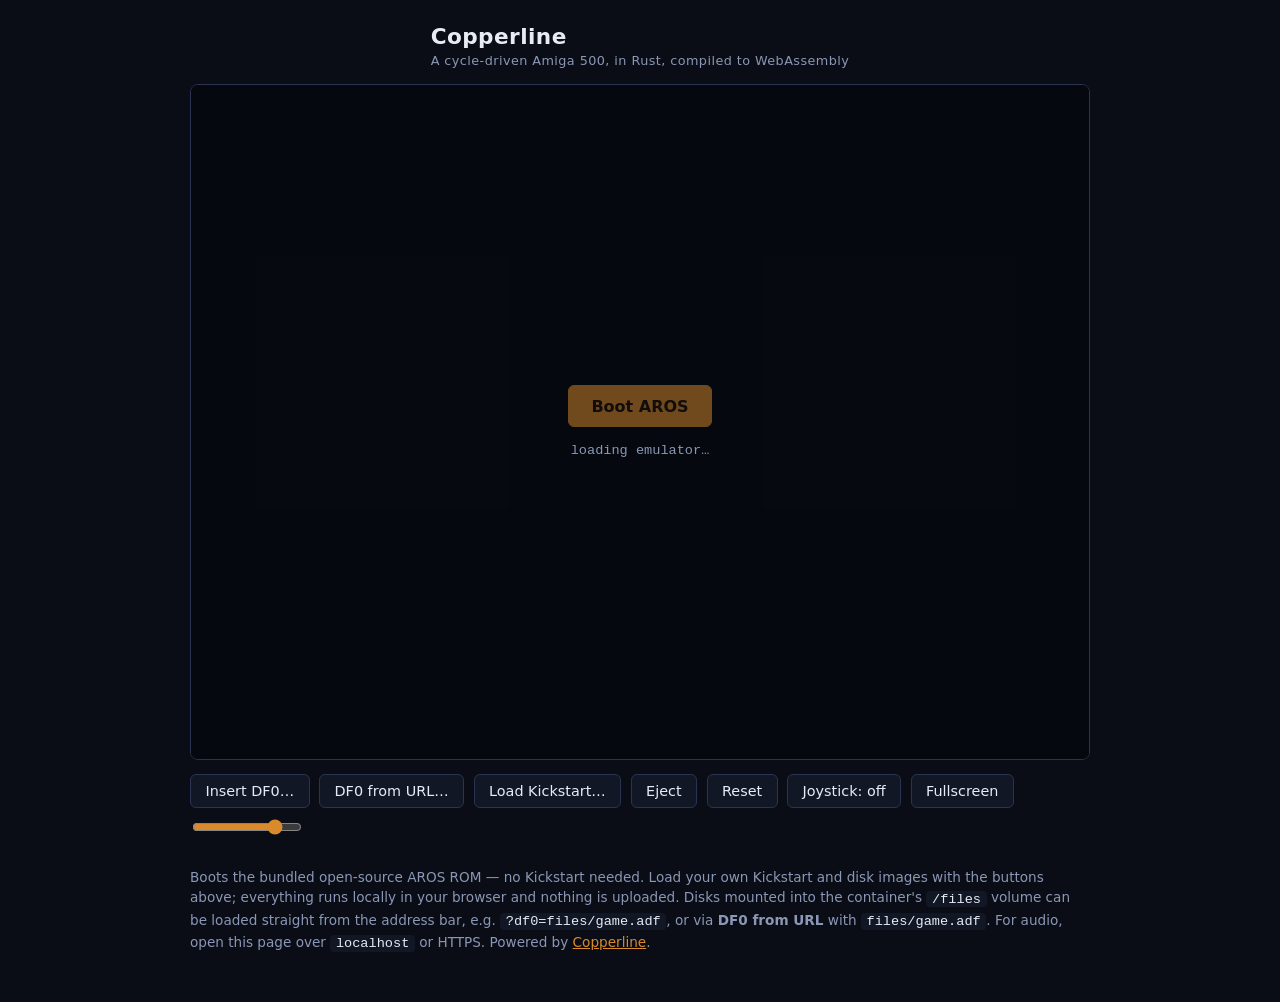
==== index.html @ 6b15bf63 "Dockerise the Copperline WebAssembly emulator behind nginx Multi-stage build: a Rust stage compiles " ====
<!DOCTYPE html>
<html lang="en">
<head>
<meta charset="UTF-8">
<meta name="viewport" content="width=device-width, initial-scale=1.0, viewport-fit=cover">
<title>Copperline — Amiga in your browser</title>
<meta name="description" content="Copperline, a cycle-driven Amiga emulator written in Rust and compiled to WebAssembly. Boots the open-source AROS ROM; bring your own Kickstart and disks.">
<meta name="theme-color" content="#0a0d16">
<style>
  /* Minimal, self-contained shell. All emulator behaviour lives in try.js,
     which looks up the element IDs below; this page only lays them out.
     No external CSS, fonts, images, or scripts. */
  :root {
    --bg: #0a0d16;
    --panel: #121725;
    --line: #2a3450;
    --ink: #e6ebf5;
    --ink-mute: #8a97b5;
    --accent: #d98a2b;
  }
  * { box-sizing: border-box; }
  html, body {
    margin: 0;
    background: var(--bg);
    color: var(--ink);
    font-family: system-ui, -apple-system, "Segoe UI", Roboto, sans-serif;
  }
  body {
    min-height: 100vh;
    display: flex;
    flex-direction: column;
    align-items: center;
    padding: 1.5rem 1rem 2.5rem;
    gap: 1rem;
  }
  h1 {
    font-size: 1.35rem;
    font-weight: 700;
    margin: 0;
    letter-spacing: 0.02em;
  }
  h1 small {
    display: block;
    font-size: 0.8rem;
    font-weight: 400;
    color: var(--ink-mute);
    margin-top: 0.25rem;
  }
  .wrap { width: 100%; max-width: 900px; }

  /* The 4:3 display + boot overlay. #shell is the fullscreen target. */
  #shell {
    position: relative;
    background: #000;
    border: 1px solid var(--line);
    border-radius: 8px;
    overflow: hidden;
  }
  #shell:fullscreen { border: none; border-radius: 0; }
  #shell:fullscreen #screen { height: 100%; object-fit: contain; }
  #screen {
    display: block;
    width: 100%;
    aspect-ratio: 4 / 3;
    image-rendering: pixelated;
    background: #000;
    touch-action: none;
  }
  #overlay {
    position: absolute;
    inset: 0;
    display: flex;
    flex-direction: column;
    align-items: center;
    justify-content: center;
    gap: 1rem;
    text-align: center;
    padding: 1rem;
    background: rgba(8, 11, 19, 0.8);
  }
  #load-status {
    margin: 0;
    color: var(--ink-mute);
    font-family: ui-monospace, "SF Mono", Menlo, Consolas, monospace;
    font-size: 0.85rem;
  }
  #bug-report-err {
    color: var(--accent);
    font-size: 0.85rem;
  }

  .controls {
    display: flex;
    flex-wrap: wrap;
    align-items: center;
    gap: 0.6rem;
    margin-top: 0.9rem;
  }
  .btn {
    display: inline-flex;
    align-items: center;
    gap: 0.4rem;
    background: var(--panel);
    color: var(--ink);
    border: 1px solid var(--line);
    border-radius: 6px;
    padding: 0.5rem 0.9rem;
    font: inherit;
    font-size: 0.9rem;
    cursor: pointer;
  }
  .btn:hover { border-color: var(--accent); }
  .btn:disabled { opacity: 0.5; cursor: default; }
  .btn--primary {
    background: var(--accent);
    border-color: var(--accent);
    color: #1a1206;
    font-weight: 700;
    font-size: 1rem;
    padding: 0.65rem 1.4rem;
  }
  input[type="range"] { accent-color: var(--accent); width: 110px; }
  #stat {
    margin-left: auto;
    color: var(--ink-mute);
    font-family: ui-monospace, "SF Mono", Menlo, Consolas, monospace;
    font-size: 0.8rem;
    white-space: nowrap;
  }
  .note {
    max-width: 900px;
    color: var(--ink-mute);
    font-size: 0.85rem;
    line-height: 1.5;
  }
  .note code {
    color: var(--ink);
    background: var(--panel);
    padding: 0.05rem 0.35rem;
    border-radius: 4px;
  }
  a { color: var(--accent); }
  @media (max-width: 640px) {
    #stat { margin-left: 0; width: 100%; }
  }
</style>
</head>
<body>

<h1>
  Copperline
  <small>A cycle-driven Amiga 500, in Rust, compiled to WebAssembly</small>
</h1>

<div class="wrap">
  <div id="shell">
    <canvas id="screen" width="716" height="570"></canvas>
    <div id="overlay">
      <button id="boot" class="btn btn--primary" disabled>Boot AROS</button>
      <p id="load-status">loading emulator&hellip;</p>
      <a id="bug-report-err" hidden
         href="https://github.com/LinuxJedi/Copperline/issues/new?template=bug_report.yml"
         target="_blank" rel="noopener">Report this on GitHub</a>
    </div>
  </div>

  <div class="controls">
    <label class="btn">Insert DF0&hellip;
      <input id="df0" type="file" accept=".adf,.adz,.dms,.gz,.zip,.ipf,.scp" hidden></label>
    <button id="df0url" class="btn">DF0 from URL&hellip;</button>
    <label class="btn">Load Kickstart&hellip;
      <input id="kick" type="file" accept=".rom,.bin" hidden></label>
    <button id="eject" class="btn">Eject</button>
    <button id="reset" class="btn">Reset</button>
    <button id="joy" class="btn">Joystick: off</button>
    <button id="fullscreen" class="btn">Fullscreen</button>
    <input id="vol" type="range" min="0" max="100" value="80" aria-label="Volume">
    <span id="stat"></span>
  </div>
</div>

<p class="note">
  Boots the bundled open-source AROS ROM — no Kickstart needed. Load your own
  Kickstart and disk images with the buttons above; everything runs locally in
  your browser and nothing is uploaded. Disks mounted into the container's
  <code>/files</code> volume can be loaded straight from the address bar, e.g.
  <code>?df0=files/game.adf</code>, or via <strong>DF0 from URL</strong> with
  <code>files/game.adf</code>. For audio, open this page over
  <code>localhost</code> or HTTPS. Powered by
  <a href="https://github.com/LinuxJedi/Copperline" target="_blank" rel="noopener">Copperline</a>.
</p>

<script type="module" src="./try.js"></script>
</body>
</html>
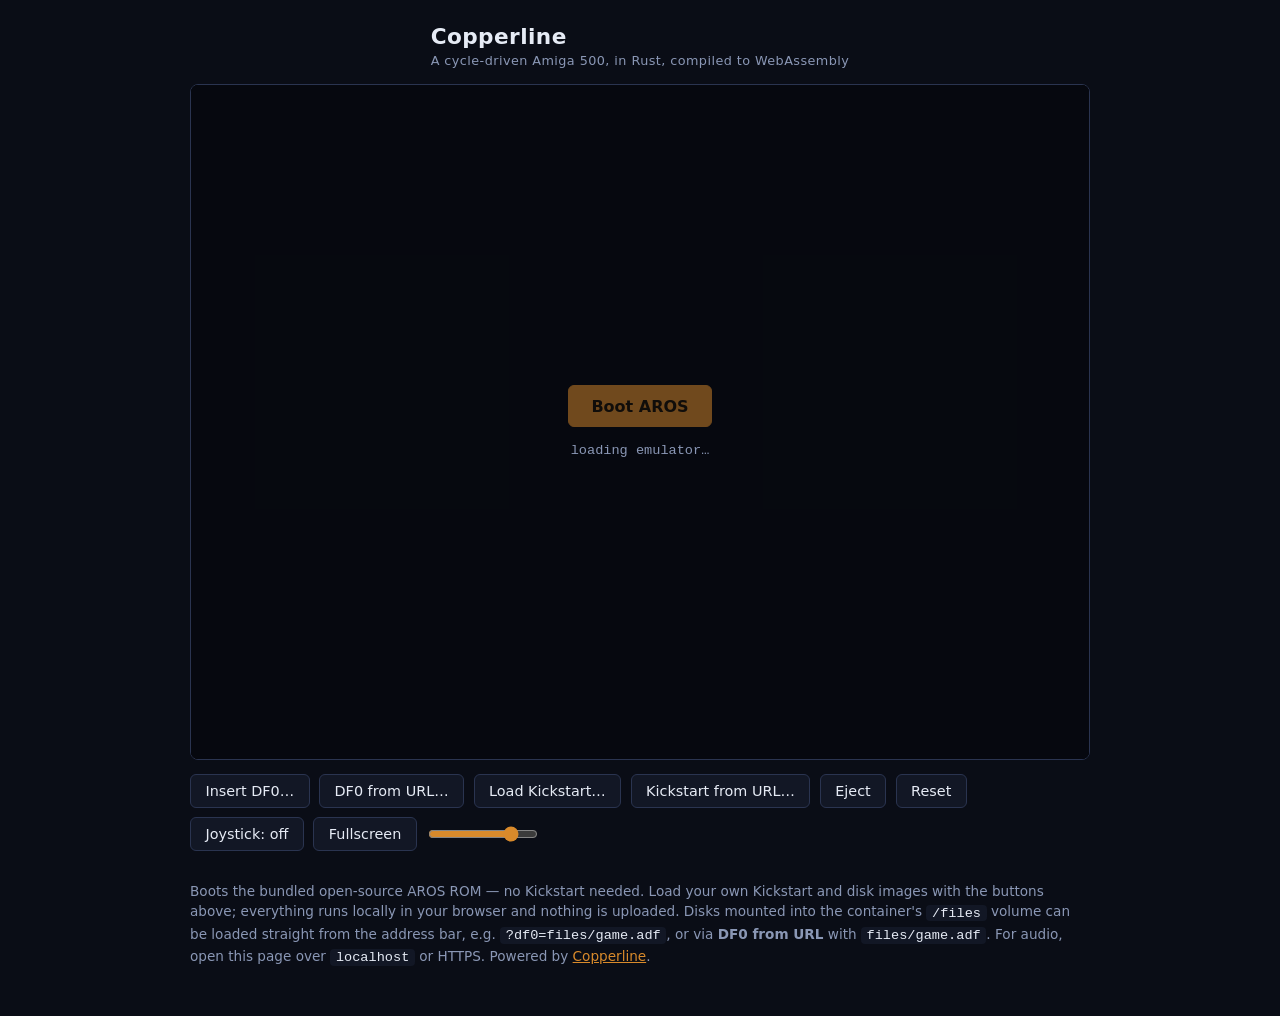
==== commit 3ef9fcf1: "Support loading a Kickstart from the /files volume via ?kick= Copperline PR #213 (merged upstream) a" ====
--- a/index.html
+++ b/index.html
@@ -170,6 +170,7 @@
     <button id="df0url" class="btn">DF0 from URL&hellip;</button>
     <label class="btn">Load Kickstart&hellip;
       <input id="kick" type="file" accept=".rom,.bin" hidden></label>
+    <button id="kickurl" class="btn">Kickstart from URL&hellip;</button>
     <button id="eject" class="btn">Eject</button>
     <button id="reset" class="btn">Reset</button>
     <button id="joy" class="btn">Joystick: off</button>
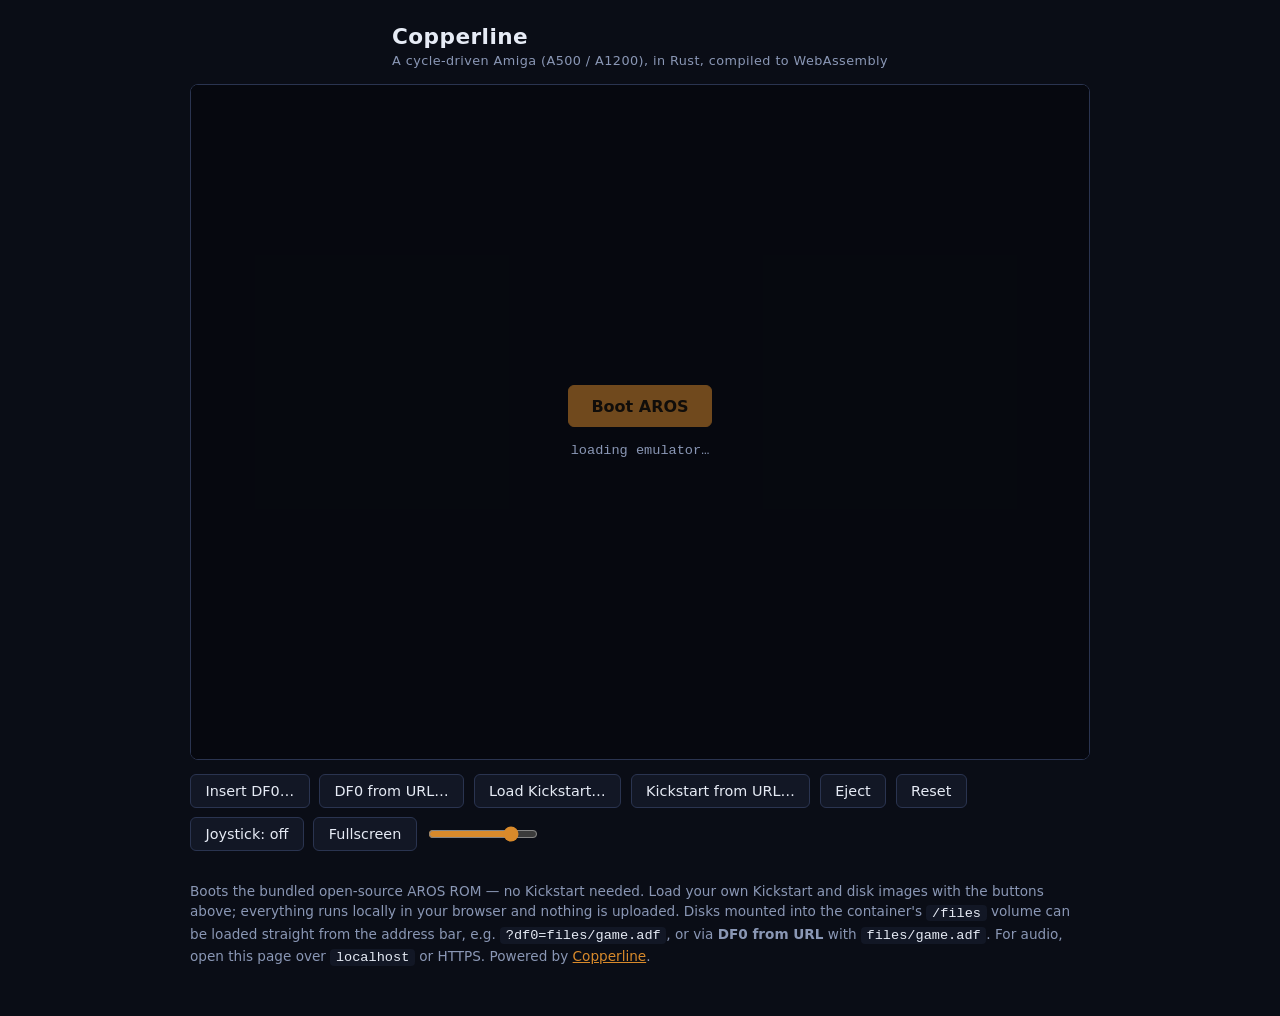
==== commit 808a5761: "Drop the A500-only wording: v0.13.0 also offers an A1200 The page subtitle and README described the " ====
--- a/index.html
+++ b/index.html
@@ -149,7 +149,7 @@
 
 <h1>
   Copperline
-  <small>A cycle-driven Amiga 500, in Rust, compiled to WebAssembly</small>
+  <small>A cycle-driven Amiga (A500 / A1200), in Rust, compiled to WebAssembly</small>
 </h1>
 
 <div class="wrap">
@@ -159,7 +159,7 @@
       <button id="boot" class="btn btn--primary" disabled>Boot AROS</button>
       <p id="load-status">loading emulator&hellip;</p>
       <a id="bug-report-err" hidden
-         href="https://github.com/LinuxJedi/Copperline/issues/new?template=bug_report.yml"
+         href="https://github.com/CopperlineHQ/Copperline/issues/new?template=bug_report.yml"
          target="_blank" rel="noopener">Report this on GitHub</a>
     </div>
   </div>
@@ -188,7 +188,7 @@
   <code>?df0=files/game.adf</code>, or via <strong>DF0 from URL</strong> with
   <code>files/game.adf</code>. For audio, open this page over
   <code>localhost</code> or HTTPS. Powered by
-  <a href="https://github.com/LinuxJedi/Copperline" target="_blank" rel="noopener">Copperline</a>.
+  <a href="https://github.com/CopperlineHQ/Copperline" target="_blank" rel="noopener">Copperline</a>.
 </p>
 
 <script type="module" src="./try.js"></script>
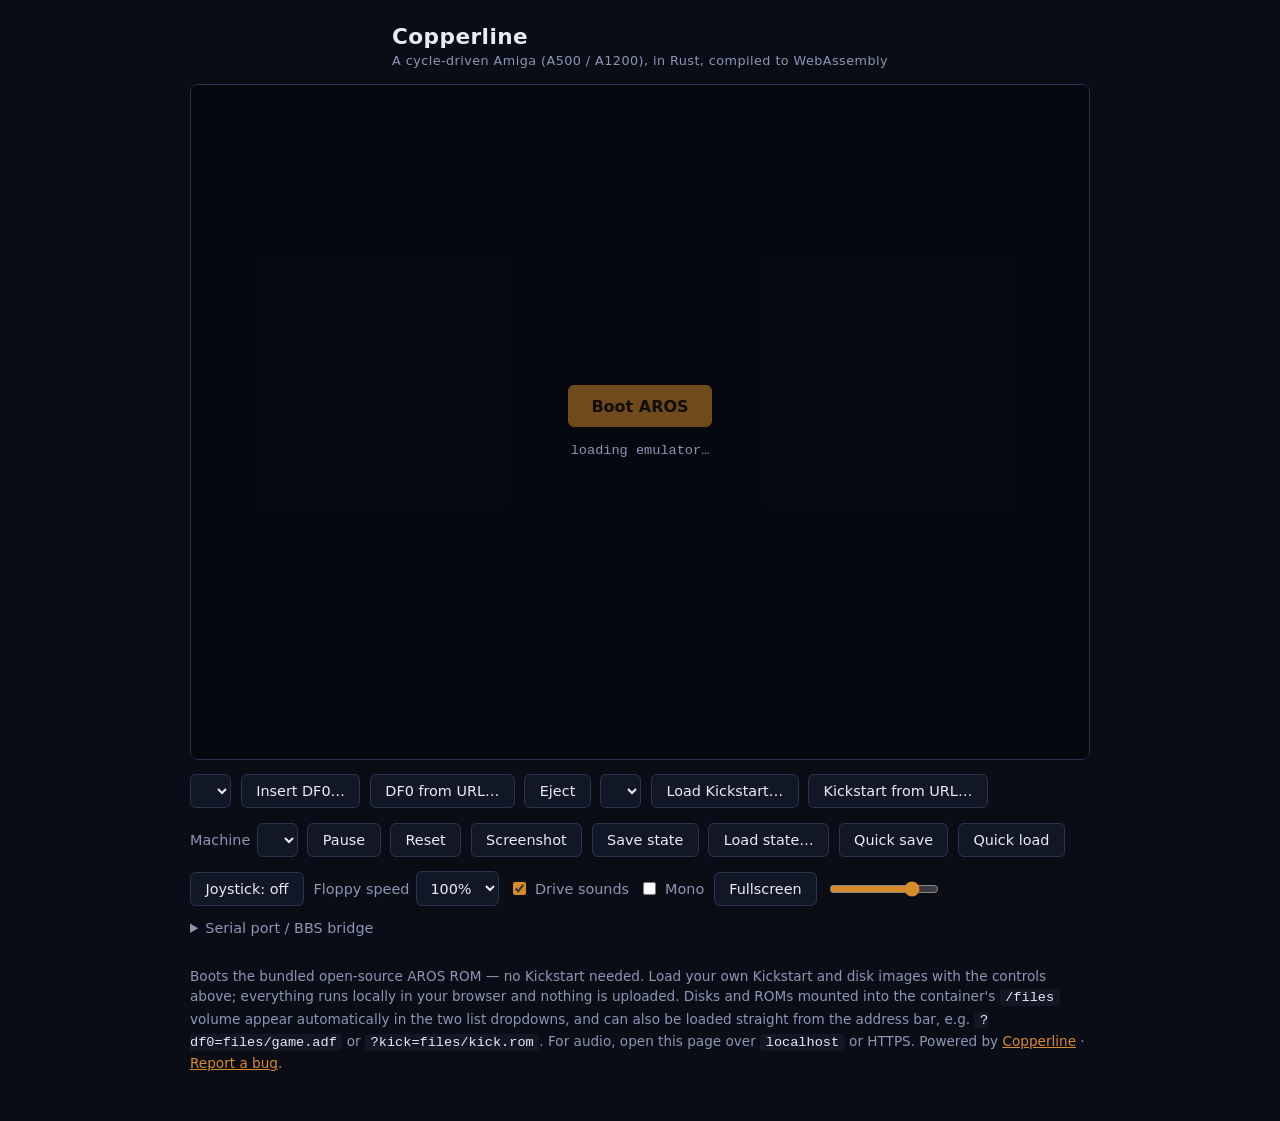
==== commit 6c4cefc8: "Host all v0.13.0 optional controls in the page shell Copperline v0.13.0's try.js gained a set of opt" ====
--- a/index.html
+++ b/index.html
@@ -119,7 +119,75 @@
     font-size: 1rem;
     padding: 0.65rem 1.4rem;
   }
+  /* try.js toggles the `hidden` attribute on optional controls (empty file
+     lists, the error link). Our display rules on those elements would beat
+     the UA's [hidden] handling, so restore its meaning explicitly. */
+  [hidden] { display: none !important; }
+  select.sel {
+    background: var(--panel);
+    color: var(--ink);
+    border: 1px solid var(--line);
+    border-radius: 6px;
+    padding: 0.45rem 0.6rem;
+    font: inherit;
+    font-size: 0.9rem;
+    cursor: pointer;
+  }
+  select.sel:hover { border-color: var(--accent); }
+  .field {
+    display: inline-flex;
+    align-items: center;
+    gap: 0.4rem;
+    color: var(--ink-mute);
+    font-size: 0.9rem;
+    cursor: pointer;
+    white-space: nowrap;
+  }
+  .field input[type="checkbox"] { accent-color: var(--accent); }
   input[type="range"] { accent-color: var(--accent); width: 110px; }
+
+  /* Front-panel status strip; try.js fills it in once a machine boots. */
+  #ledbar {
+    display: flex;
+    flex-wrap: wrap;
+    align-items: center;
+    gap: 0.9rem;
+    margin-top: 0.6rem;
+    color: var(--ink-mute);
+    font-family: ui-monospace, "SF Mono", Menlo, Consolas, monospace;
+    font-size: 0.8rem;
+  }
+  #ledbar:empty { display: none; }
+
+  #serial { margin-top: 0.9rem; }
+  #serial summary {
+    cursor: pointer;
+    color: var(--ink-mute);
+    font-size: 0.9rem;
+  }
+  .serial-row {
+    display: flex;
+    flex-wrap: wrap;
+    align-items: center;
+    gap: 0.6rem;
+    margin-top: 0.6rem;
+  }
+  #serial-url {
+    flex: 1;
+    min-width: 14rem;
+    background: var(--panel);
+    color: var(--ink);
+    border: 1px solid var(--line);
+    border-radius: 6px;
+    padding: 0.5rem 0.7rem;
+    font: inherit;
+    font-size: 0.9rem;
+  }
+  #serial-status {
+    color: var(--ink-mute);
+    font-family: ui-monospace, "SF Mono", Menlo, Consolas, monospace;
+    font-size: 0.8rem;
+  }
   #stat {
     margin-left: auto;
     color: var(--ink-mute);
@@ -164,31 +232,81 @@
     </div>
   </div>
 
+  <!-- Front-panel LEDs + track counter; filled in by try.js on boot. -->
+  <div id="ledbar"></div>
+
+  <!-- Media: disks and Kickstarts. The two list selects fill themselves
+       from the /files volume (nginx autoindex, or a files/index.json
+       manifest) and hide when it holds nothing that matches. -->
   <div class="controls">
+    <select id="df0list" class="sel" data-src="files/"></select>
     <label class="btn">Insert DF0&hellip;
       <input id="df0" type="file" accept=".adf,.adz,.dms,.gz,.zip,.ipf,.scp" hidden></label>
     <button id="df0url" class="btn">DF0 from URL&hellip;</button>
+    <button id="eject" class="btn">Eject</button>
+    <select id="kicklist" class="sel" data-src="files/"></select>
     <label class="btn">Load Kickstart&hellip;
       <input id="kick" type="file" accept=".rom,.bin" hidden></label>
     <button id="kickurl" class="btn">Kickstart from URL&hellip;</button>
-    <button id="eject" class="btn">Eject</button>
+  </div>
+
+  <!-- Machine: model, run state, save states. The machine select is filled
+       from the wasm build's own model list. -->
+  <div class="controls">
+    <label class="field">Machine
+      <select id="machine" class="sel"></select></label>
+    <button id="pause" class="btn">Pause</button>
     <button id="reset" class="btn">Reset</button>
+    <button id="screenshot" class="btn">Screenshot</button>
+    <button id="savestate" class="btn">Save state</button>
+    <button id="loadstate" class="btn">Load state&hellip;</button>
+    <button id="quicksave" class="btn">Quick save</button>
+    <button id="quickload" class="btn">Quick load</button>
+  </div>
+
+  <!-- Input, drive behaviour, display, audio. -->
+  <div class="controls">
     <button id="joy" class="btn">Joystick: off</button>
+    <label class="field">Floppy speed
+      <select id="floppy-speed" class="sel">
+        <option value="100">100%</option>
+        <option value="200">200%</option>
+        <option value="400">400%</option>
+        <option value="800">800%</option>
+        <option value="0">Turbo</option>
+      </select></label>
+    <label class="field"><input id="floppy-sounds" type="checkbox" checked> Drive sounds</label>
+    <label class="field"><input id="mono-audio" type="checkbox"> Mono</label>
     <button id="fullscreen" class="btn">Fullscreen</button>
     <input id="vol" type="range" min="0" max="100" value="80" aria-label="Volume">
     <span id="stat"></span>
   </div>
+
+  <!-- Serial/BBS bridge: the Amiga's serial port over a WebSocket gateway
+       (websockify-style, in front of a telnet BBS or any TCP service). -->
+  <details id="serial">
+    <summary>Serial port / BBS bridge</summary>
+    <div class="serial-row">
+      <input id="serial-url" type="text" placeholder="wss://bbs-gateway.example/" spellcheck="false" aria-label="WebSocket gateway URL">
+      <label class="field"><input id="serial-raw" type="checkbox"> Raw (no telnet)</label>
+      <button id="serial-connect" class="btn">Connect</button>
+      <span id="serial-status"></span>
+    </div>
+  </details>
 </div>
 
 <p class="note">
   Boots the bundled open-source AROS ROM — no Kickstart needed. Load your own
-  Kickstart and disk images with the buttons above; everything runs locally in
-  your browser and nothing is uploaded. Disks mounted into the container's
-  <code>/files</code> volume can be loaded straight from the address bar, e.g.
-  <code>?df0=files/game.adf</code>, or via <strong>DF0 from URL</strong> with
-  <code>files/game.adf</code>. For audio, open this page over
-  <code>localhost</code> or HTTPS. Powered by
-  <a href="https://github.com/CopperlineHQ/Copperline" target="_blank" rel="noopener">Copperline</a>.
+  Kickstart and disk images with the controls above; everything runs locally in
+  your browser and nothing is uploaded. Disks and ROMs mounted into the
+  container's <code>/files</code> volume appear automatically in the two list
+  dropdowns, and can also be loaded straight from the address bar, e.g.
+  <code>?df0=files/game.adf</code> or <code>?kick=files/kick.rom</code>. For
+  audio, open this page over <code>localhost</code> or HTTPS. Powered by
+  <a href="https://github.com/CopperlineHQ/Copperline" target="_blank" rel="noopener">Copperline</a>
+  &middot;
+  <a id="bug-report" href="https://github.com/CopperlineHQ/Copperline/issues/new?template=bug_report.yml"
+     target="_blank" rel="noopener">Report a bug</a>.
 </p>
 
 <script type="module" src="./try.js"></script>
